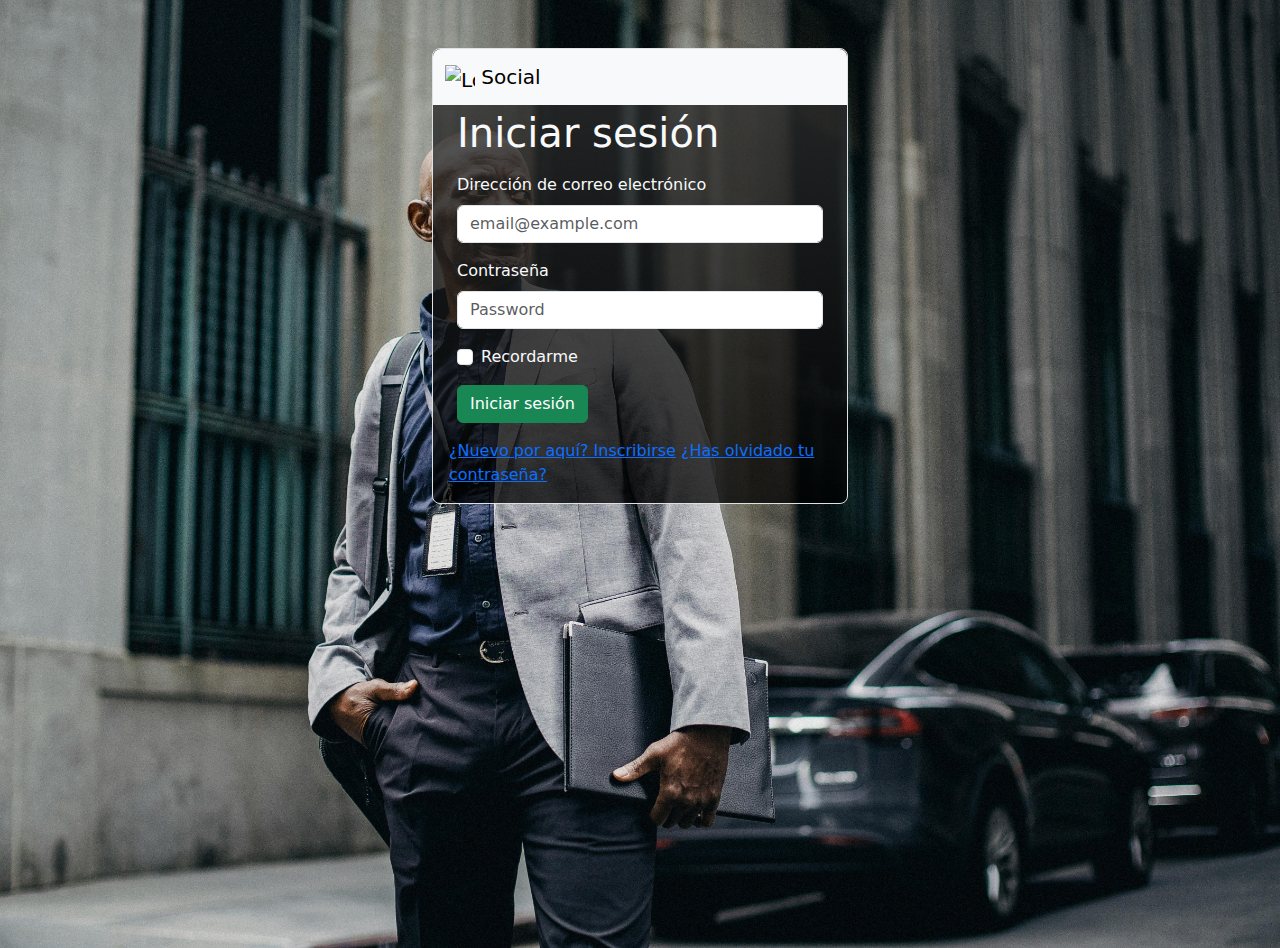
==== inicioSesion/index.html @ 87968a9a "inicioSesion v.0.1" ====
<!DOCTYPE html>
<html lang="en">
  <head>
    <meta charset="UTF-8" />
    <meta name="viewport" content="width=device-width, initial-scale=1.0" />
    <link rel="stylesheet" href="./sass/estilos.css" />
    <link rel="stylesheet" href="../bootstrap/css/bootstrap.min.css" />
    <title>social</title>
  </head>
  <body class="body">
    <main
      class="main border rounded-3 m-2 text-light bg-black bg-gradient bg-opacity-75 m-auto mt-5"
    >
      <nav class="navbar bg-body-tertiary rounded-top-3">
        <div class="container-fluid">
          <a class="navbar-brand" href="#">
            <img
              src="https://robohash.org/branch"
              alt="Logo"
              width="30"
              height="24"
              class="d-inline-block align-text-top"
            />
            Social
          </a>
        </div>
      </nav>
      <form action="../main.html" class="px-2 px-sm-4 pb-3">
        <h1 class="display-6 pb-3 pt-1 m-0">Iniciar sesión</h1>
        <div class="mb-3">
          <label for="exampleDropdownFormEmail1" class="form-label"
            >Dirección de correo electrónico</label
          >
          <input
            type="email"
            class="form-control"
            id="exampleDropdownFormEmail1"
            placeholder="email@example.com"
          />
        </div>
        <div class="mb-3">
          <label for="exampleDropdownFormPassword1" class="form-label"
            >Contraseña</label
          >
          <input
            type="password"
            class="form-control"
            id="exampleDropdownFormPassword1"
            placeholder="Password"
          />
        </div>
        <div class="mb-3">
          <div class="form-check">
            <input
              type="checkbox"
              class="form-check-input"
              id="dropdownCheck"
            />
            <label class="form-check-label" for="dropdownCheck">
              Recordarme
            </label>
          </div>
        </div>
        <button type="submit" class="btn btn-success">Iniciar sesión</button>
      </form>
      <div class="p-3 pt-0">
        <a class="" href="#">¿Nuevo por aquí? Inscribirse</a>
        <a class="" href="#">¿Has olvidado tu contraseña?</a>
      </div>
    </main>
    <script src="../bootstrap/js/bootstrap.bundle.min.js"></script>
  </body>
</html>
---- inicioSesion/sass/estilos.css ----
.body {
  background-image: url("../assets/fondo.jpg");
  background-size: cover;
  background-repeat: no-repeat;
  height: 100vh;
}

.main {
  width: 100vw;
}

@media (min-width: 576px) {
  .main {
    width: 416px;
  }
}

/*# sourceMappingURL=estilos.css.map */
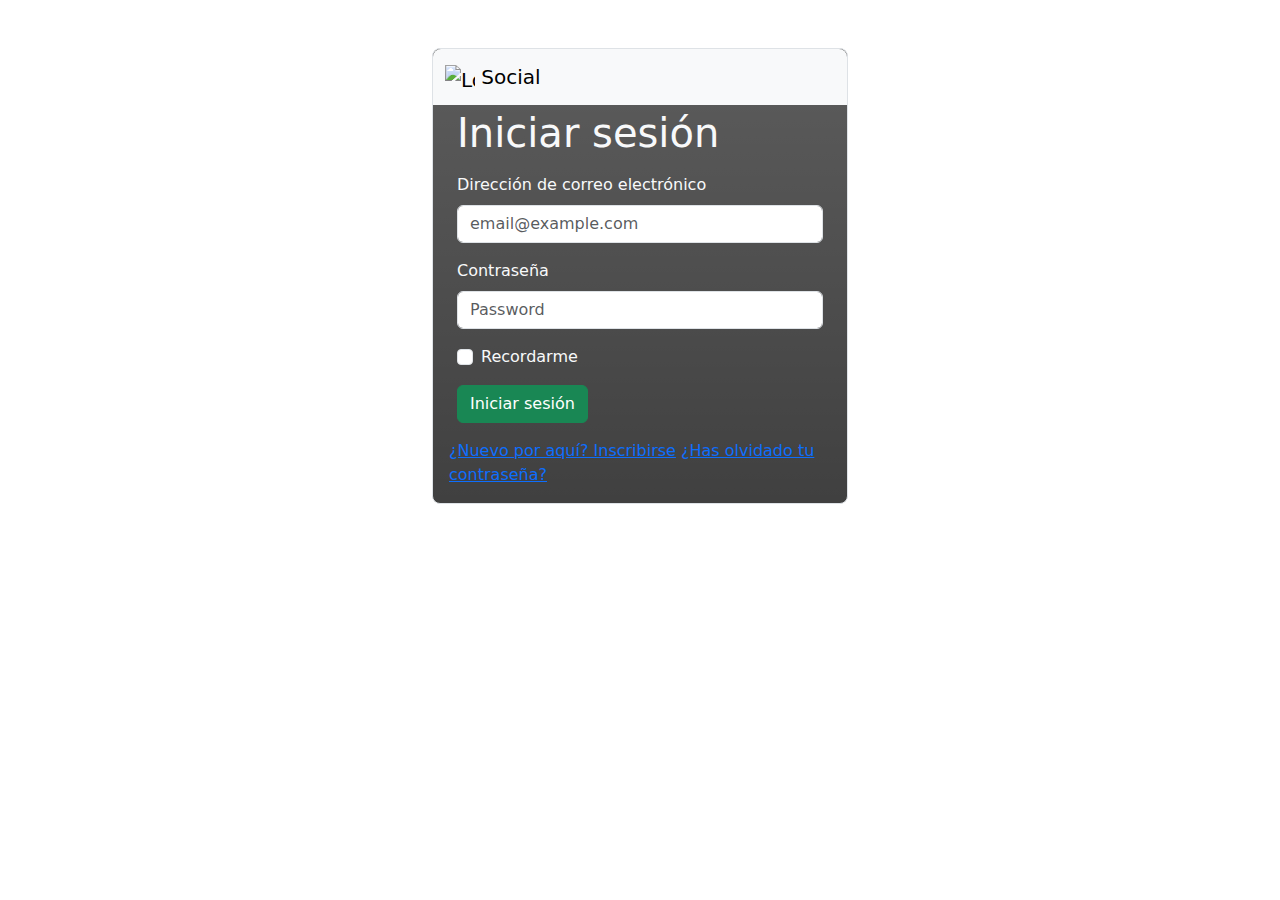
==== commit cf32915a: "cambiando fondo por un video" ====
--- a/inicioSesion/index.html
+++ b/inicioSesion/index.html
@@ -8,6 +8,9 @@
     <title>social</title>
   </head>
   <body class="body">
+    <video autoplay loop class="video">
+      <source src="./assets/fondo .mp4">
+    </video>
     <main
       class="main border rounded-3 m-2 text-light bg-black bg-gradient bg-opacity-75 m-auto mt-5"
     >
--- a/inicioSesion/sass/estilos.css
+++ b/inicioSesion/sass/estilos.css
@@ -1,8 +1,10 @@
-.body {
-  background-image: url("../assets/fondo.jpg");
-  background-size: cover;
-  background-repeat: no-repeat;
-  height: 100vh;
+.video {
+  position: absolute;
+  top: 0;
+  object-fit: cover;
+  width: 100%;
+  height: 100%;
+  z-index: -1;
 }
 
 .main {
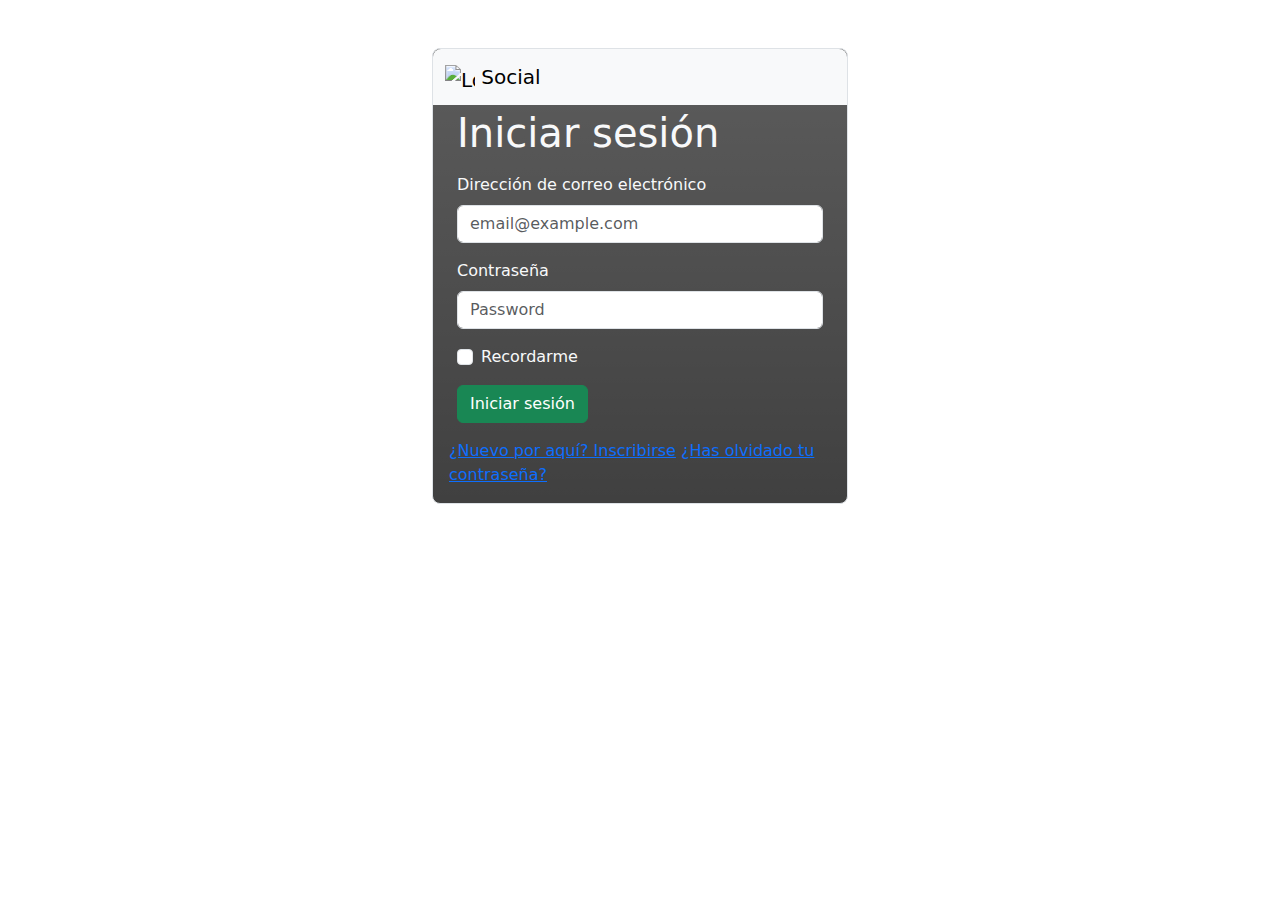
==== commit 95018465: "cerrando la etiqueta source con un /" ====
--- a/inicioSesion/index.html
+++ b/inicioSesion/index.html
@@ -9,7 +9,7 @@
   </head>
   <body class="body">
     <video autoplay loop class="video">
-      <source src="./assets/fondo .mp4">
+      <source src="./assets/fondo .mp4" />
     </video>
     <main
       class="main border rounded-3 m-2 text-light bg-black bg-gradient bg-opacity-75 m-auto mt-5"
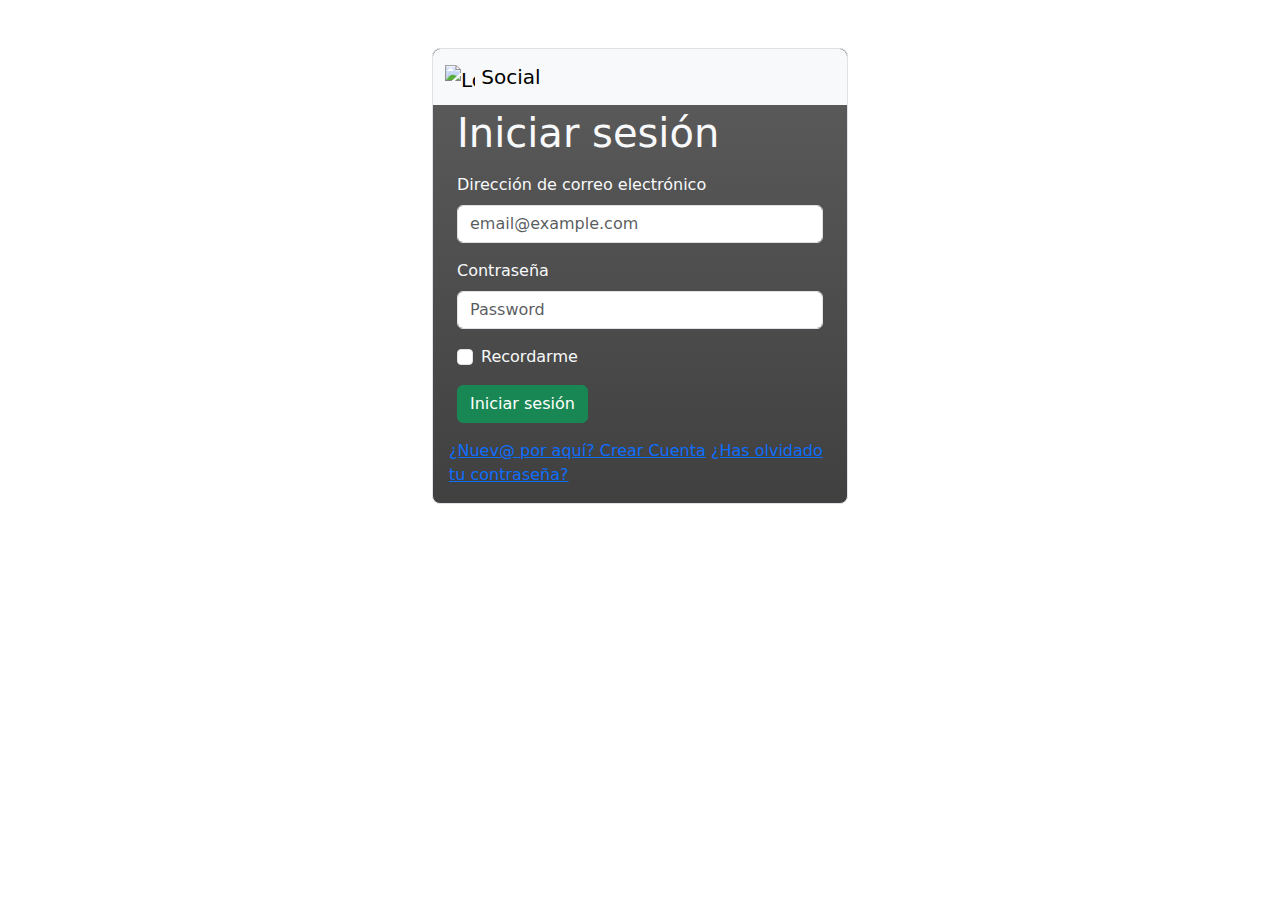
==== commit 05314081: "formulario de registro v.1.0.1" ====
--- a/inicioSesion/index.html
+++ b/inicioSesion/index.html
@@ -31,24 +31,24 @@
       <form action="../main.html" class="px-2 px-sm-4 pb-3">
         <h1 class="display-6 pb-3 pt-1 m-0">Iniciar sesión</h1>
         <div class="mb-3">
-          <label for="exampleDropdownFormEmail1" class="form-label"
+          <label for="inputEmail" class="form-label"
             >Dirección de correo electrónico</label
           >
           <input
             type="email"
             class="form-control"
-            id="exampleDropdownFormEmail1"
+            id="inputEmail"
             placeholder="email@example.com"
           />
         </div>
         <div class="mb-3">
-          <label for="exampleDropdownFormPassword1" class="form-label"
+          <label for="inputPassword" class="form-label"
             >Contraseña</label
           >
           <input
             type="password"
             class="form-control"
-            id="exampleDropdownFormPassword1"
+            id="inputPassword"
             placeholder="Password"
           />
         </div>
@@ -67,7 +67,7 @@
         <button type="submit" class="btn btn-success">Iniciar sesión</button>
       </form>
       <div class="p-3 pt-0">
-        <a class="" href="#">¿Nuevo por aquí? Inscribirse</a>
+        <a class="" href="../registrarse/registrarse.html">¿Nuev@ por aquí? Crear Cuenta</a>
         <a class="" href="#">¿Has olvidado tu contraseña?</a>
       </div>
     </main>
--- a/inicioSesion/sass/estilos.css
+++ b/inicioSesion/sass/estilos.css
@@ -3,7 +3,7 @@
   top: 0;
   object-fit: cover;
   width: 100%;
-  height: 100%;
+  min-height: 100%;
   z-index: -1;
 }
 
